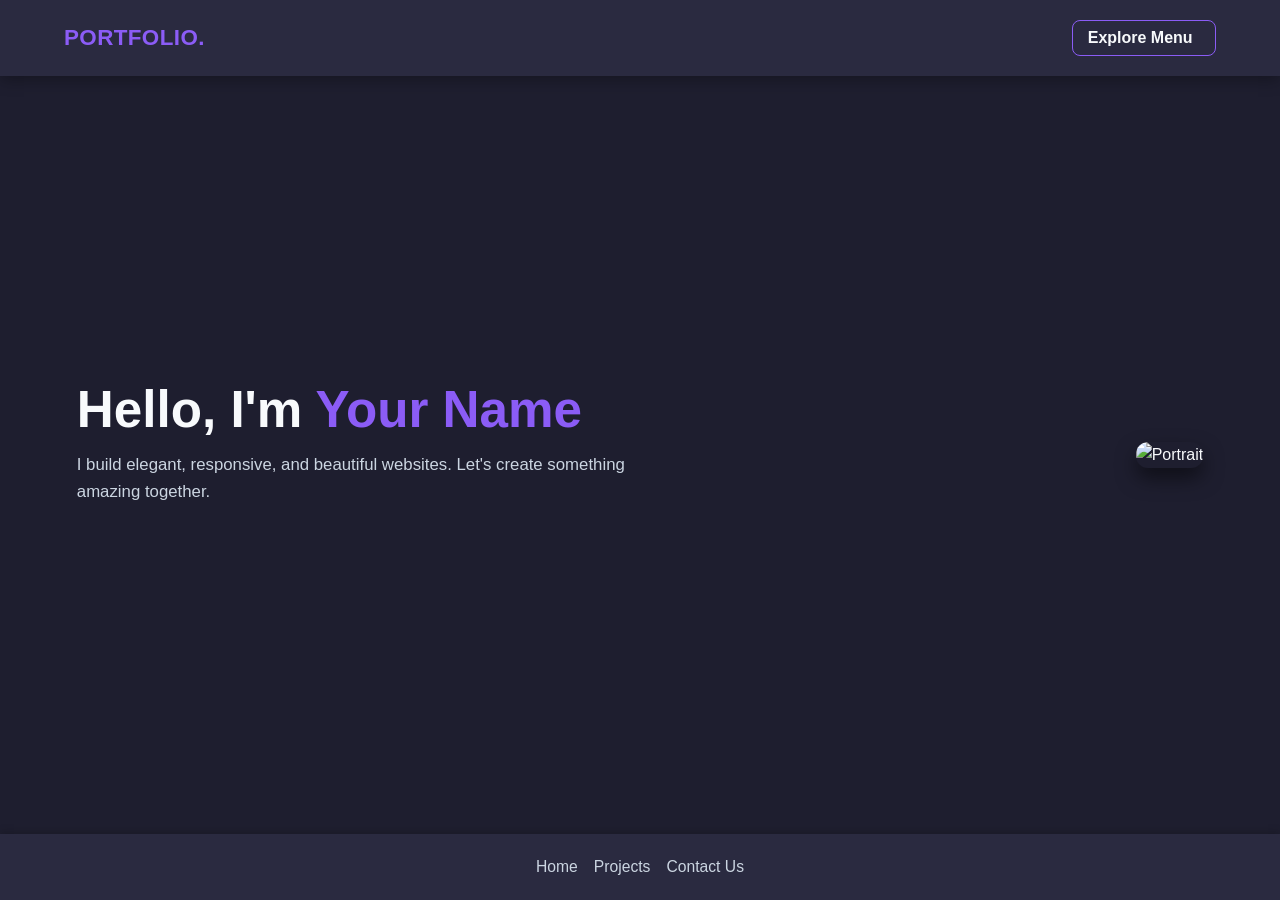
==== index.html @ 65858e11 "Add files via upload" ====
<!DOCTYPE html>
<html lang="en">
<head>
    <meta charset="UTF-8">
    <meta name="viewport" content="width=device-width, initial-scale=1.0">
    <title>My Portfolio | Home</title>
    <link rel="stylesheet" href="redo.css">
</head>

<body>


    <nav>
        <a href="index.html" class="logo">PORTFOLIO.</a>
        
        <div class="dropdown">
            <button class="dropbtn">Explore Menu ▼</button>
            <div class="dropdown-content">
                <a href="index.html">Home</a>
                <a href="projects.html">Projects</a>
                <a href="ContactUs.html">Contact Us</a>
            </div>
        </div>
    </nav>
    </nav>
    <section class="hero-section">
        <div class="hero-text">
            <h1>Hello, I'm <span>Your Name</span></h1>
            <p>I build elegant, responsive, and beautiful websites. Let's create something amazing together.</p>
        </div>
        <div class="hero-image">
            <img src="https://placehold.co/600x600/2a2a40/a78bfa?text=AI+Generated\nOr+Your+Photo" alt="Portrait">
        </div>
    </section>
    <footer>
        <ul class="footer-links">
            <li><a href="index.html">Home</a></li>
            <li><a href="projects.html">Projects</a></li>
            <li><a href="ContactUs.html">Contact Us</a></li>
        </ul>
    </footer>

</body>
</html>
---- redo.css ----
/* ========================================
   APEX.CSS — consolidated, bug-fixed, accessible
   Replaces and improves your original stylesheet.
   ======================================== */

:root{
  --bg-base: #1e1e2f;
  --bg-surface: #2a2a40;
  --text-main: #f8fafc;
  --text-muted: #cbd5e1;
  --accent-color: #8b5cf6;
  --accent-hover: #a78bfa;
  --shadow-strong: 0 10px 20px rgba(0,0,0,0.5);
}

/* ---------- resets ---------- */
*,
*::before,
*::after{
  box-sizing: border-box;
  margin: 0;
  padding: 0;
}

html, body {
  height: 100%;
}

body{
  background: var(--bg-base);
  color: var(--text-main);
  font-family: 'Segoe UI', Tahoma, Geneva, Verdana, sans-serif;
  line-height: 1.6;
  display: flex;
  flex-direction: column;
  min-height: 100vh;
  -webkit-font-smoothing:antialiased;
  -moz-osx-font-smoothing:grayscale;
}

/* accessible focus outlines */
:focus {
  outline: 3px solid rgba(167,139,250,0.18);
  outline-offset: 2px;
}

/* ---------- NAVIGATION (single consolidated rule) ---------- */
nav{
  display: flex;
  justify-content: space-between;
  align-items: center;
  padding: 1.25rem 5%;
  gap: 1rem;
  background-color: var(--bg-surface);
  box-shadow: 0 4px 15px rgba(0,0,0,0.3);
  position: relative;
  z-index: 1000;
}

/* logo */
.logo{
  color: var(--accent-color);
  font-weight: 700;
  font-size: 1.4rem;
  text-decoration: none;
  display: inline-block;
  letter-spacing: 0.4px;
}

/* fallback nav-links (kept for future use) */
.nav-links{
  list-style: none;
  display: flex;
  gap: 1.25rem;
  align-items: center;
}
.nav-links a{
  color: var(--text-main);
  text-decoration: none;
  font-weight: 500;
}
.nav-links a:hover,
.nav-links a:focus{
  color: var(--accent-hover);
}

/* ---------- DROPDOWN (works without JavaScript) ---------- */
.dropdown{
  position: relative;
  display: inline-block;
}

.dropbtn{
  background: transparent;
  border: 1px solid var(--accent-color);
  color: var(--text-main);
  padding: 0.5rem 0.9rem;
  border-radius: 8px;
  cursor: pointer;
  font-weight: 600;
  display: inline-flex;
  align-items: center;
  gap: .5rem;
  text-decoration: none;
}

/* dropdown content hidden by default; revealed on hover or focus-within */
.dropdown-content{
  display: none;
  position: absolute;
  right: 0;
  top: calc(100% + 0.5rem);
  min-width: 180px;
  background: var(--bg-surface);
  border-radius: 8px;
  box-shadow: 0 6px 18px rgba(0,0,0,0.35);
  padding: 0.4rem 0;
  white-space: nowrap;
  overflow: hidden;
}

/* show dropdown when hovering or keyboard focusing */
.dropdown:hover .dropdown-content,
.dropdown:focus-within .dropdown-content{
  display: block;
}

.dropdown-content a{
  display: block;
  padding: 0.6rem 1rem;
  color: var(--text-main);
  text-decoration: none;
  font-size: 0.98rem;
}
.dropdown-content a:hover,
.dropdown-content a:focus{
  background: rgba(139,92,246,0.08);
  color: var(--accent-hover);
}

/* Ensure the dropdown is usable on small screens by preventing overflow */
@media (max-width: 420px){
  .dropdown-content {
    right: auto;
    left: 0;
    min-width: calc(100vw - 2rem);
  }
}

/* ---------- HERO / HOME ---------- */
.hero-section{
  display: flex;
  align-items: center;
  justify-content: space-between;
  gap: 2rem;
  padding: 4.5% 6%;
  flex: 1;
  flex-wrap: wrap;
}

.hero-text{
  flex: 1 1 360px;
  max-width: 720px;
}

.hero-text h1{
  font-size: clamp(1.8rem, 4vw, 3.2rem);
  line-height: 1.15;
  margin-bottom: 0.75rem;
  color: var(--text-main);
}

.hero-text h1 span{
  color: var(--accent-color);
}

.hero-text p{
  color: var(--text-muted);
  font-size: 1.05rem;
  margin-bottom: 1.5rem;
  max-width: 60ch;
}

/* hero image */
.hero-image{
  flex: 1 1 320px;
  display: flex;
  justify-content: flex-end;
}

.hero-image img{
  max-width: 100%;
  height: auto;
  border-radius: 12px;
  box-shadow: var(--shadow-strong);
  display: block;
}

/* ---------- ABOUT / CARDS ---------- */
.about-section{
  padding: 5% 6%;
  flex: 1;
}

.about-section h1{
  text-align: center;
  font-size: 2.2rem;
  margin-bottom: 2.5rem;
  color: var(--accent-color);
}

.card-container{
  display: flex;
  gap: 1.25rem;
  justify-content: space-between;
  flex-wrap: wrap;
}

/* make cards flexible and avoid overflow on small screens */
.card{
  background-color: var(--bg-surface);
  padding: 1.6rem;
  border-radius: 10px;
  flex: 1 1 220px;
  text-align: center;
  box-shadow: 0 4px 10px rgba(0,0,0,0.2);
  transition: transform .25s ease, box-shadow .25s ease;
  min-width: 200px;
}

.card:hover,
.card:focus-within{
  transform: translateY(-6px);
  box-shadow: 0 12px 26px rgba(0,0,0,0.28);
}

.card h3{
  color: var(--accent-hover);
  margin-bottom: 0.8rem;
  font-size: 1.05rem;
}

/* ---------- CONTACT ---------- */
.contact-section{
  flex: 1;
  display: flex;
  flex-direction: column;
  align-items: center;
  padding: 5% 6%;
  text-align: center;
}

.contact-section h1{
  font-size: 2.4rem;
  margin-bottom: 0.8rem;
  color: var(--accent-color);
}

.contact-section p{
  color: var(--text-muted);
  margin-bottom: 1.25rem;
  font-size: 1.05rem;
  max-width: 60ch;
}

/* contact methods list */
.contact-methods{
  list-style: none;
  display: flex;
  flex-direction: column;
  gap: 1rem;
  padding: 0;
  margin: 0.5rem 0 0;
}

.contact-methods a{
  display: inline-block;
  background-color: var(--bg-surface);
  color: var(--text-main);
  text-decoration: none;
  padding: 0.85rem 1.4rem;
  border-radius: 999px;
  font-size: 1rem;
  border: 1px solid transparent;
  transition: background .2s ease, color .2s ease, transform .08s ease;
  border: 1px solid rgba(139,92,246,0.12);
}

.contact-methods a:hover,
.contact-methods a:focus{
  background-color: var(--accent-color);
  color: var(--bg-base);
  transform: translateY(-2px);
}

/* ---------- TOP-HEADING (present in some pages) ---------- */
.top-heading{
  text-align: center;
  color: var(--accent-hover);
  font-size: 1.25rem;
  margin: 1.25rem 0;
  font-weight: 600;
}

/* ---------- FOOTER ---------- */
footer{
  margin-top: auto;
  padding: 1.25rem 6%;
  background: var(--bg-surface);
  text-align: center;
  box-shadow: 0 -2px 8px rgba(0,0,0,0.18);
}

.footer-links{
  list-style: none;
  display: inline-flex;
  gap: 1rem;
  padding: 0;
  margin: 0;
  flex-wrap: wrap;
  align-items: center;
  justify-content: center;
}

.footer-links a{
  color: var(--text-muted);
  text-decoration: none;
  font-size: 0.98rem;
}
.footer-links a:hover,
.footer-links a:focus{
  color: var(--accent-hover);
}

/* small visual details for anchors and buttons */
a, button{
  -webkit-tap-highlight-color: transparent;
}

/* ---------- RESPONSIVE ADJUSTMENTS ---------- */
@media screen and (max-width: 768px){
  nav{
    flex-direction: column;
    align-items: stretch;
    gap: .6rem;
    padding: 1rem 4%;
  }

  /* make the logo and dropdown align comfortably on mobile */
  .logo{
    align-self: start;
    margin-bottom: 0.25rem;
  }

  .dropdown{
    align-self: stretch;
    display: flex;
    justify-content: center;
  }
  .dropbtn{
    width: 100%;
    justify-content: center;
  }

  .hero-section{
    padding: 4% 4%;
    flex-direction: column;
    text-align: center;
  }
  .hero-image{
    justify-content: center;
  }

  .card-container{
    flex-direction: column;
    gap: 1rem;
  }
}

@media screen and (max-width: 420px){
  .hero-text h1{
    font-size: 1.6rem;
  }
  .hero-text p{
    font-size: 0.98rem;
  }
}
.dropbtn {
  /* make the original text invisible visually but keep it in the DOM for assistive tech */
  font-size: 0;
  line-height: 0;
  background: transparent;
  border: 1px solid var(--accent-color);
  color: var(--text-main);
  padding: 0.5rem 0.9rem;
  border-radius: 8px;
  cursor: pointer;
  font-weight: 600;
  position: relative;
  display: inline-flex;
  align-items: center;
  justify-content: center;
}

/* draw the clean label back using a pseudo-element (no triangle). */
.dropbtn::before {
  content: "Explore Menu";   /* visual label only */
  font-size: 1rem;          /* restore readable size */
  line-height: normal;
  color: inherit;
  font-weight: 600;
  pointer-events: none;
  display: inline-block;
}

/* optional: small hover/focus styling */
.dropbtn:hover::before,
.dropbtn:focus::before {
  color: var(--accent-hover);
}
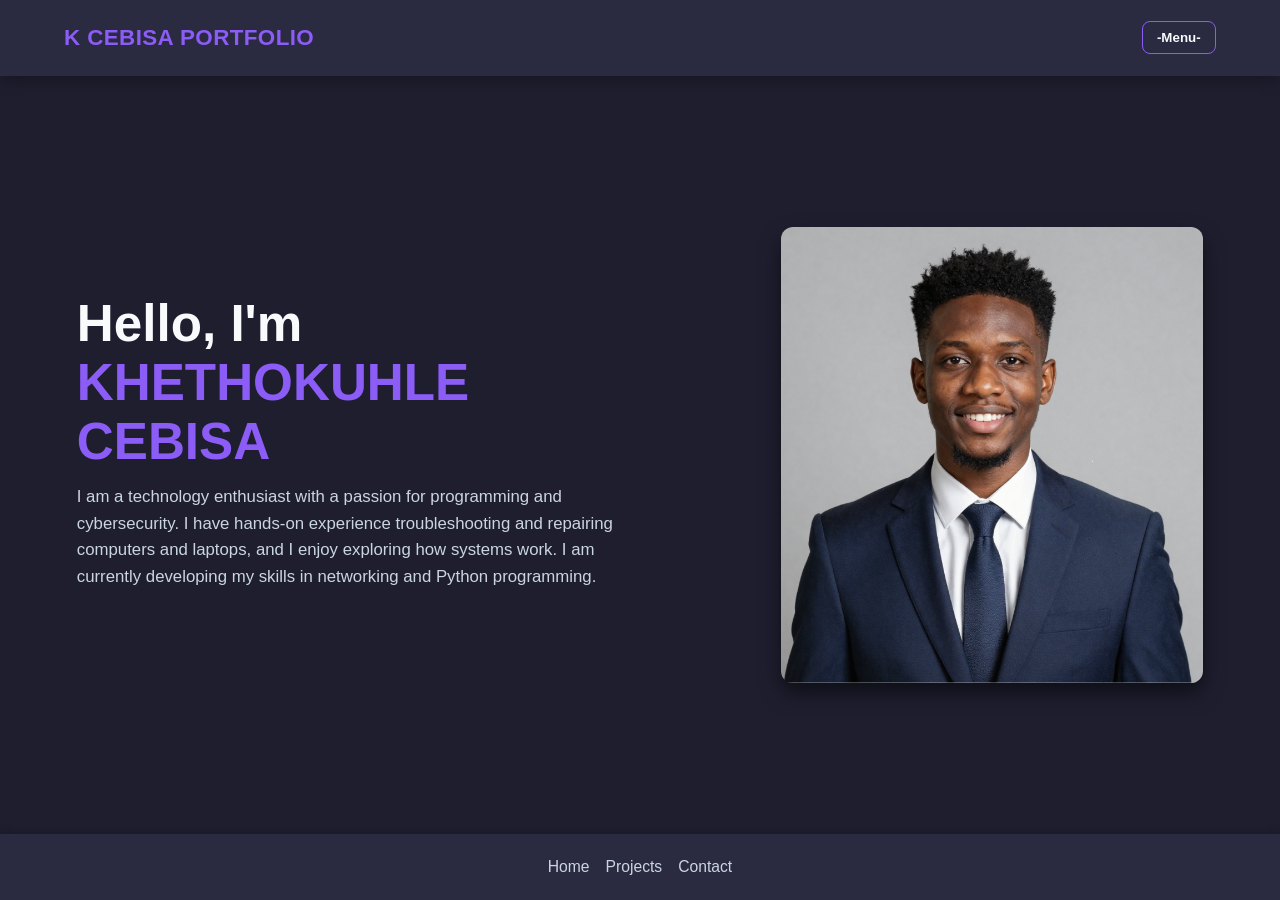
==== commit ab3a4320: "Add files via upload" ====
--- a/index.html
+++ b/index.html
@@ -11,32 +11,32 @@
 
 
     <nav>
-        <a href="index.html" class="logo">PORTFOLIO.</a>
+        <a href="index.html" class="logo">K CEBISA PORTFOLIO</a>
         
         <div class="dropdown">
-            <button class="dropbtn">Explore Menu ▼</button>
+            <button class="dropbtn"> -Menu- </button>
             <div class="dropdown-content">
                 <a href="index.html">Home</a>
                 <a href="projects.html">Projects</a>
-                <a href="ContactUs.html">Contact Us</a>
+                <a href="ContactUs.html">Contact </a>
             </div>
         </div>
     </nav>
     </nav>
     <section class="hero-section">
         <div class="hero-text">
-            <h1>Hello, I'm <span>Your Name</span></h1>
-            <p>I build elegant, responsive, and beautiful websites. Let's create something amazing together.</p>
+            <h1>Hello, I'm <span>KHETHOKUHLE CEBISA</span></h1>
+            <p>I am a technology enthusiast with a passion for programming and cybersecurity. I have hands-on experience troubleshooting and repairing computers and laptops, and I enjoy exploring how systems work. I am currently developing my skills in networking and Python programming.</p>
         </div>
         <div class="hero-image">
-            <img src="https://placehold.co/600x600/2a2a40/a78bfa?text=AI+Generated\nOr+Your+Photo" alt="Portrait">
+            <img src="UntitledDesign.png" alt="Portrait">
         </div>
     </section>
     <footer>
         <ul class="footer-links">
             <li><a href="index.html">Home</a></li>
             <li><a href="projects.html">Projects</a></li>
-            <li><a href="ContactUs.html">Contact Us</a></li>
+            <li><a href="ContactUs.html">Contact </a></li>
         </ul>
     </footer>
 
--- a/redo.css
+++ b/redo.css
@@ -84,7 +84,7 @@
   color: var(--accent-hover);
 }
 
-/* ---------- DROPDOWN (works without JavaScript) ---------- */
+/* DROPDOWN */
 .dropdown{
   position: relative;
   display: inline-block;
@@ -189,7 +189,7 @@
 }
 
 .hero-image img{
-  max-width: 100%;
+  max-width: 80%;
   height: auto;
   border-radius: 12px;
   box-shadow: var(--shadow-strong);
@@ -385,36 +385,5 @@
     font-size: 0.98rem;
   }
 }
-.dropbtn {
-  /* make the original text invisible visually but keep it in the DOM for assistive tech */
-  font-size: 0;
-  line-height: 0;
-  background: transparent;
-  border: 1px solid var(--accent-color);
-  color: var(--text-main);
-  padding: 0.5rem 0.9rem;
-  border-radius: 8px;
-  cursor: pointer;
-  font-weight: 600;
-  position: relative;
-  display: inline-flex;
-  align-items: center;
-  justify-content: center;
-}
-
-/* draw the clean label back using a pseudo-element (no triangle). */
-.dropbtn::before {
-  content: "Explore Menu";   /* visual label only */
-  font-size: 1rem;          /* restore readable size */
-  line-height: normal;
-  color: inherit;
-  font-weight: 600;
-  pointer-events: none;
-  display: inline-block;
-}
-
-/* optional: small hover/focus styling */
-.dropbtn:hover::before,
-.dropbtn:focus::before {
-  color: var(--accent-hover);
-}+
+
